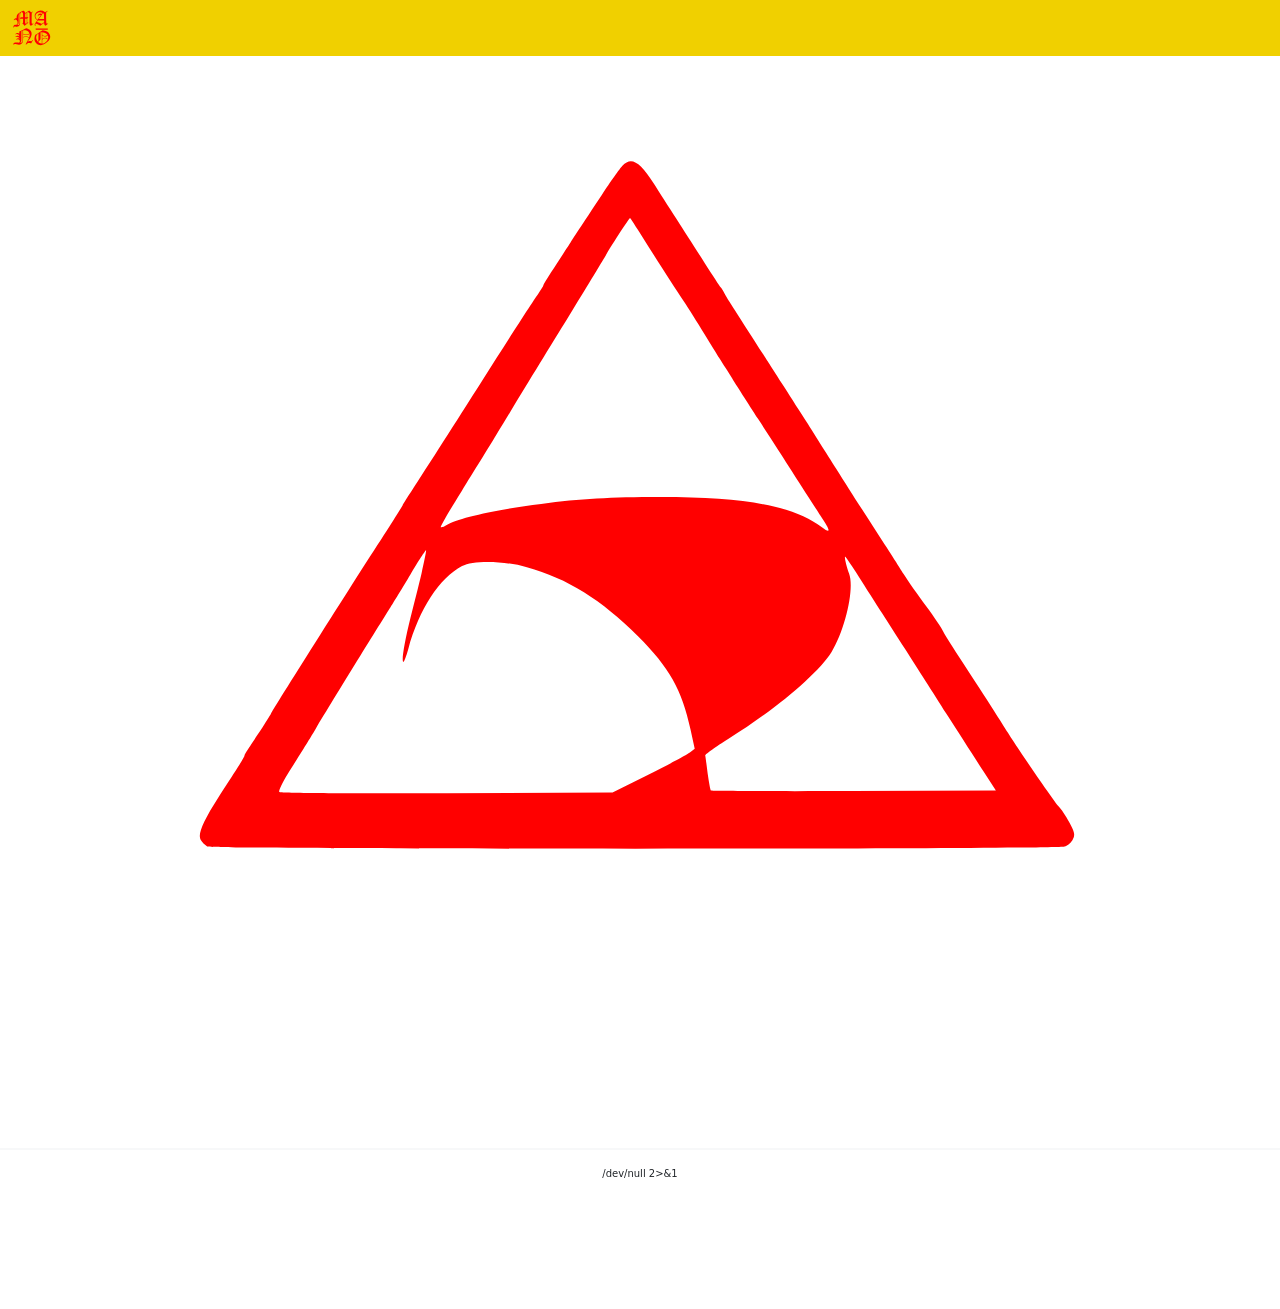
==== index.html @ 6d89c324 "Update index.html" ====
<!doctype html>
<html>
<head>
   <title></title>
   <meta charset="utf-8" />
   <meta name="description"
         content="" />
   <meta name="keywords" content="" />
   <link rel="icon" type="image/svg+xml" href="images/logo.svg" />
   <meta name="viewport" content="width=device-width, initial-scale=1" />
   <meta name="apple-mobile-web-app-capable" content="yes" />
   <meta name="apple-mobile-web-app-status-bar-style" content="black-translucent" />
   <link rel="apple-touch-icon-precomposed" href="images/logo-192x192.png" />

   <link href="https://cdn.jsdelivr.net/npm/bootstrap@5.0.2/dist/css/bootstrap.min.css" rel="stylesheet" integrity="sha384-EVSTQN3/azprG1Anm3QDgpJLIm9Nao0Yz1ztcQTwFspd3yD65VohhpuuCOmLASjC" crossorigin="anonymous" />
</head>
<body>
   <nav class="navbar navbar-expand-md navbar-light fixed-top" style="background-color: #f0d000;">
      <div class="container-fluid">
         <img src="images/logo.svg" alt="logo" style="width: 40px;" />
         <!-- <a class="navbar-brand" href="/">&nbsp; MANO</a> -->
         <button class="navbar-toggler" type="button" data-bs-toggle="collapse" data-bs-target="#navbarCollapse" aria-controls="navbarCollapse" aria-expanded="false" aria-label="Toggle navigation">
            <span class="navbar-toggler-icon"></span>
         </button>
         <div class="collapse navbar-collapse" id="navbarCollapse">
            <ul class="navbar-nav me-auto mb-2 mb-md-0">
               <li class="nav-item">
                  <a class="nav-link" href="#home"></a>
               </li>
            </ul>
         </div>
      </div>
   </nav>
   <div id="home" class="container">
      <p></p>
      <img src="images/NZ-made.svg" width="100%"/>
   </div>
   <div id="contact" class="container">
   </div>
   <hr class="border-2 border-top">
   <footer id="contact" class="container text-center">
   <p style="font-size: x-small;">/dev/null 2>&amp;1</p>
   </footer>
   <h1>&nbsp;</h1>
   <h1>&nbsp;</h1>
   <script src="https://cdn.jsdelivr.net/npm/bootstrap@5.0.2/dist/js/bootstrap.bundle.min.js" integrity="sha384-MrcW6ZMFYlzcLA8Nl+NtUVF0sA7MsXsP1UyJoMp4YLEuNSfAP+JcXn/tWtIaxVXM" crossorigin="anonymous"></script>

</body>
</html>
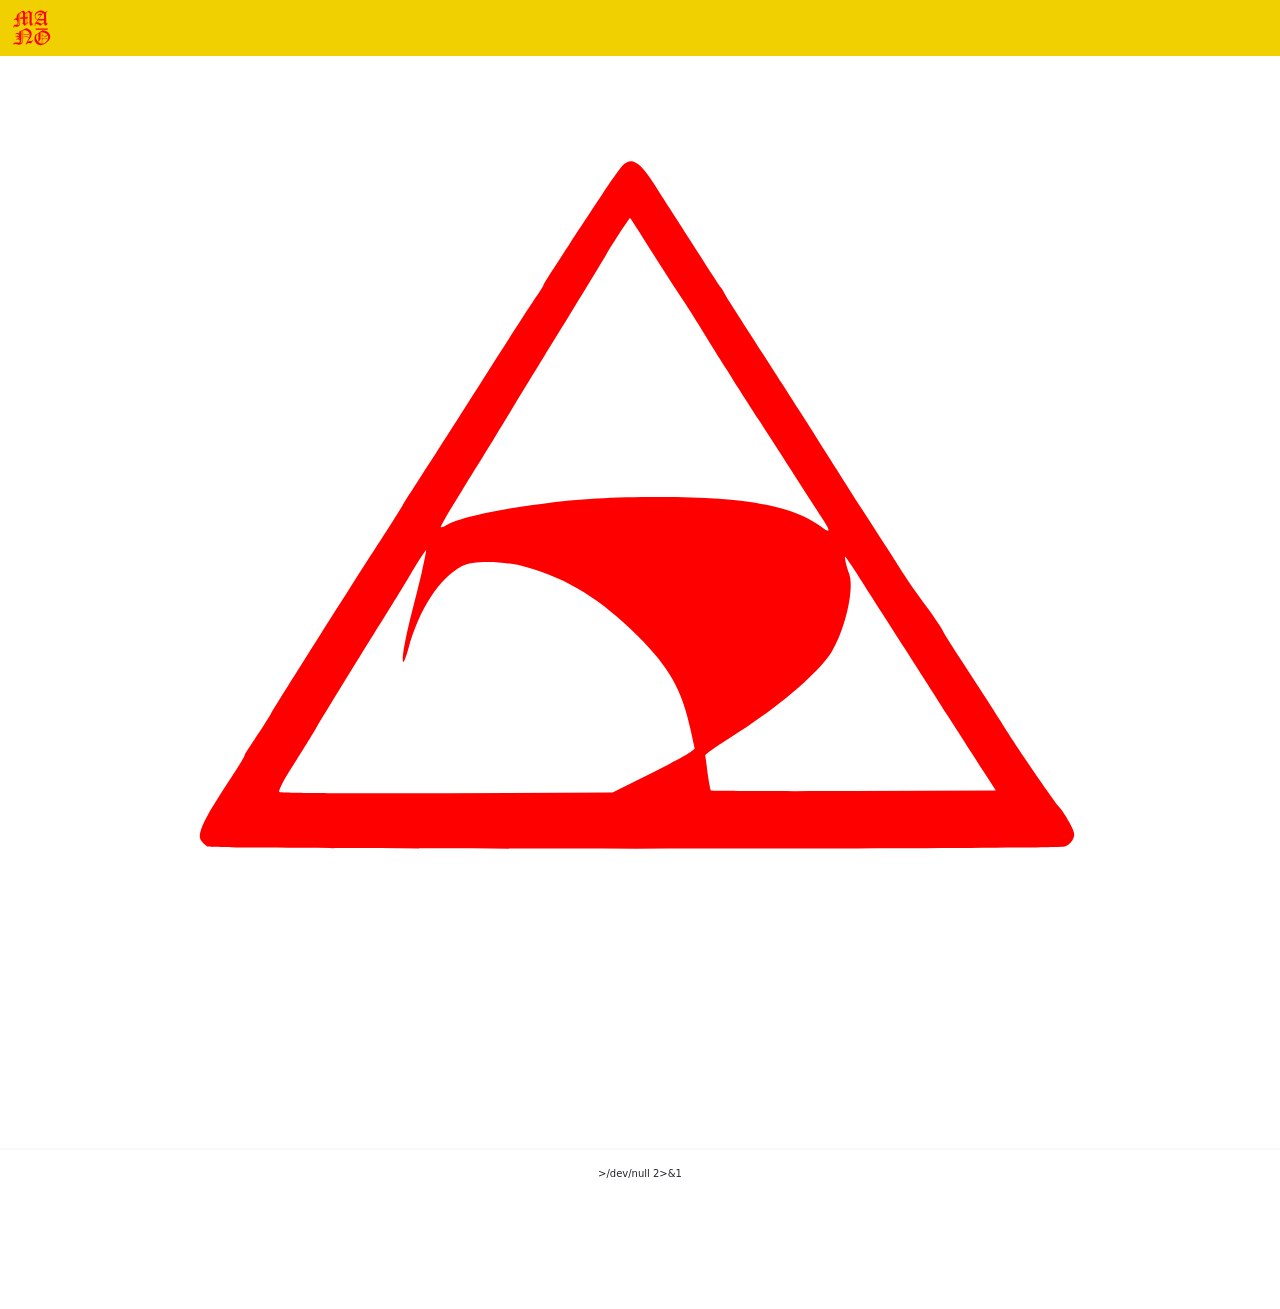
==== commit 6bda8b0a: "Add files via upload" ====
--- a/index.html
+++ b/index.html
@@ -1,8 +1,8 @@
 <!doctype html>
 <html>
 <head>
-   <title></title>
    <meta charset="utf-8" />
+   <title>manō.nz</title>
    <meta name="description"
          content="" />
    <meta name="keywords" content="" />
@@ -39,11 +39,11 @@
    </div>
    <hr class="border-2 border-top">
    <footer id="contact" class="container text-center">
-   <p style="font-size: x-small;">/dev/null 2>&amp;1</p>
+   <p style="font-size: x-small;"> &gt;/dev/null 2&gt;&amp;1</p>
    </footer>
    <h1>&nbsp;</h1>
    <h1>&nbsp;</h1>
    <script src="https://cdn.jsdelivr.net/npm/bootstrap@5.0.2/dist/js/bootstrap.bundle.min.js" integrity="sha384-MrcW6ZMFYlzcLA8Nl+NtUVF0sA7MsXsP1UyJoMp4YLEuNSfAP+JcXn/tWtIaxVXM" crossorigin="anonymous"></script>
 
 </body>
-</html>
+</html>
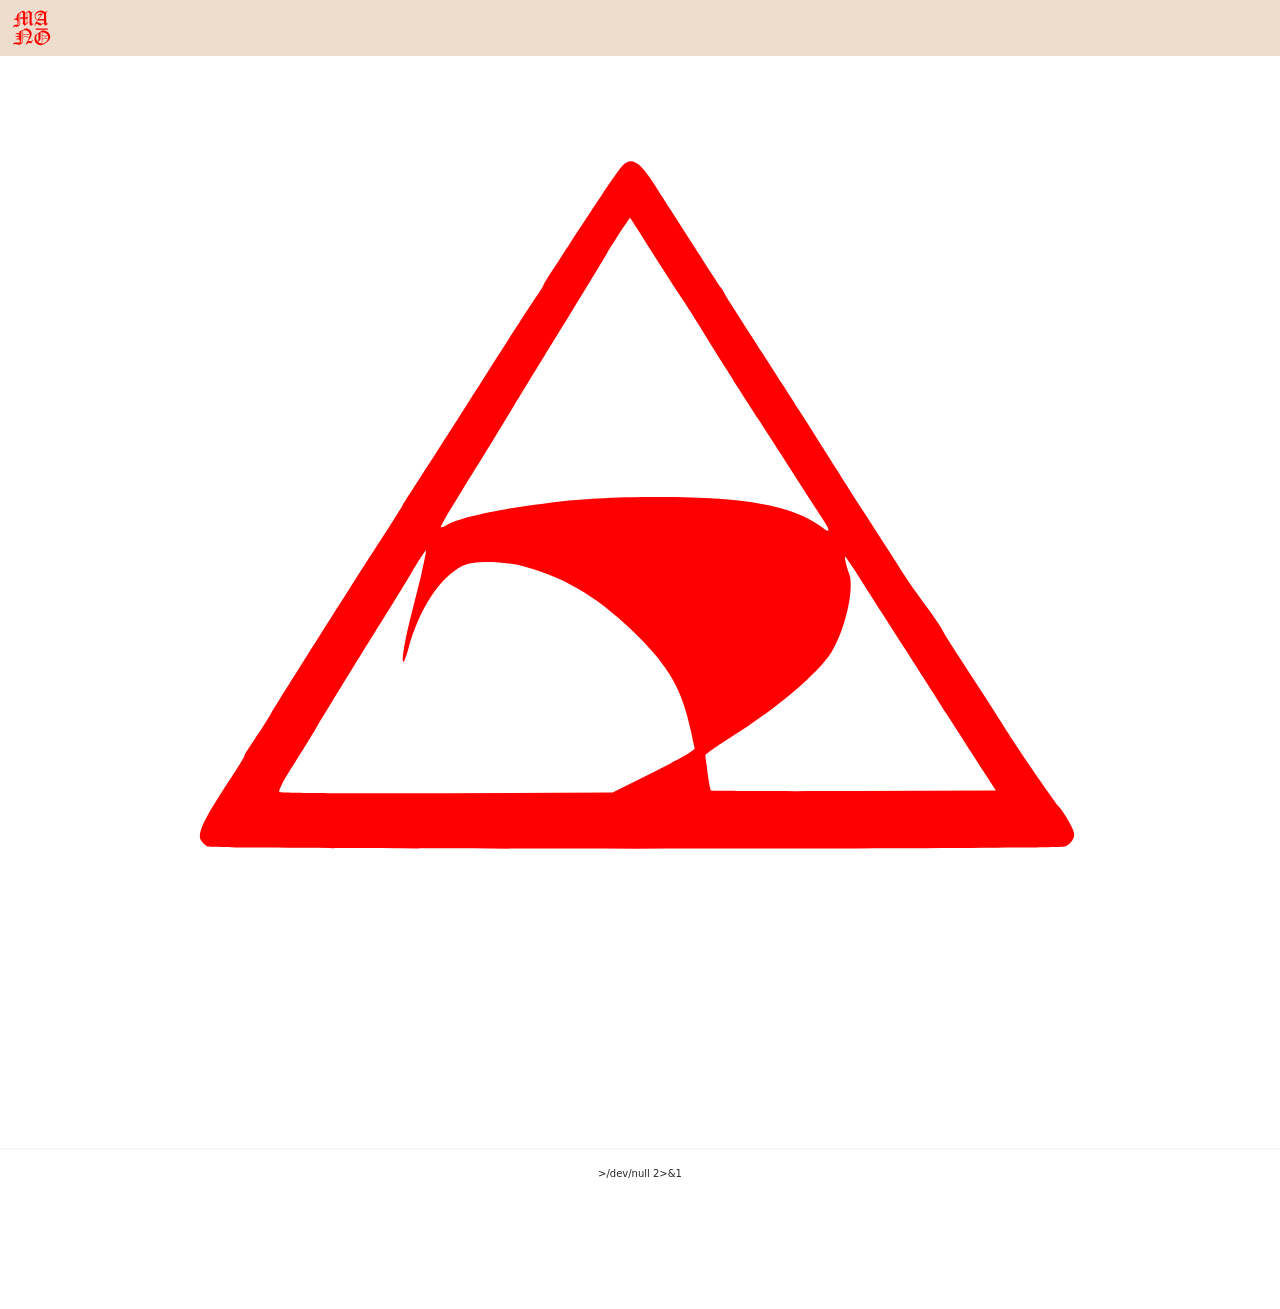
==== commit ade5e5f0: "Add files via upload" ====
--- a/index.html
+++ b/index.html
@@ -15,7 +15,7 @@
    <link href="https://cdn.jsdelivr.net/npm/bootstrap@5.0.2/dist/css/bootstrap.min.css" rel="stylesheet" integrity="sha384-EVSTQN3/azprG1Anm3QDgpJLIm9Nao0Yz1ztcQTwFspd3yD65VohhpuuCOmLASjC" crossorigin="anonymous" />
 </head>
 <body>
-   <nav class="navbar navbar-expand-md navbar-light fixed-top" style="background-color: #f0d000;">
+   <nav class="navbar navbar-expand-md navbar-light fixed-top" style="background-color: #eeddcc;">
       <div class="container-fluid">
          <img src="images/logo.svg" alt="logo" style="width: 40px;" />
          <!-- <a class="navbar-brand" href="/">&nbsp; MANO</a> -->
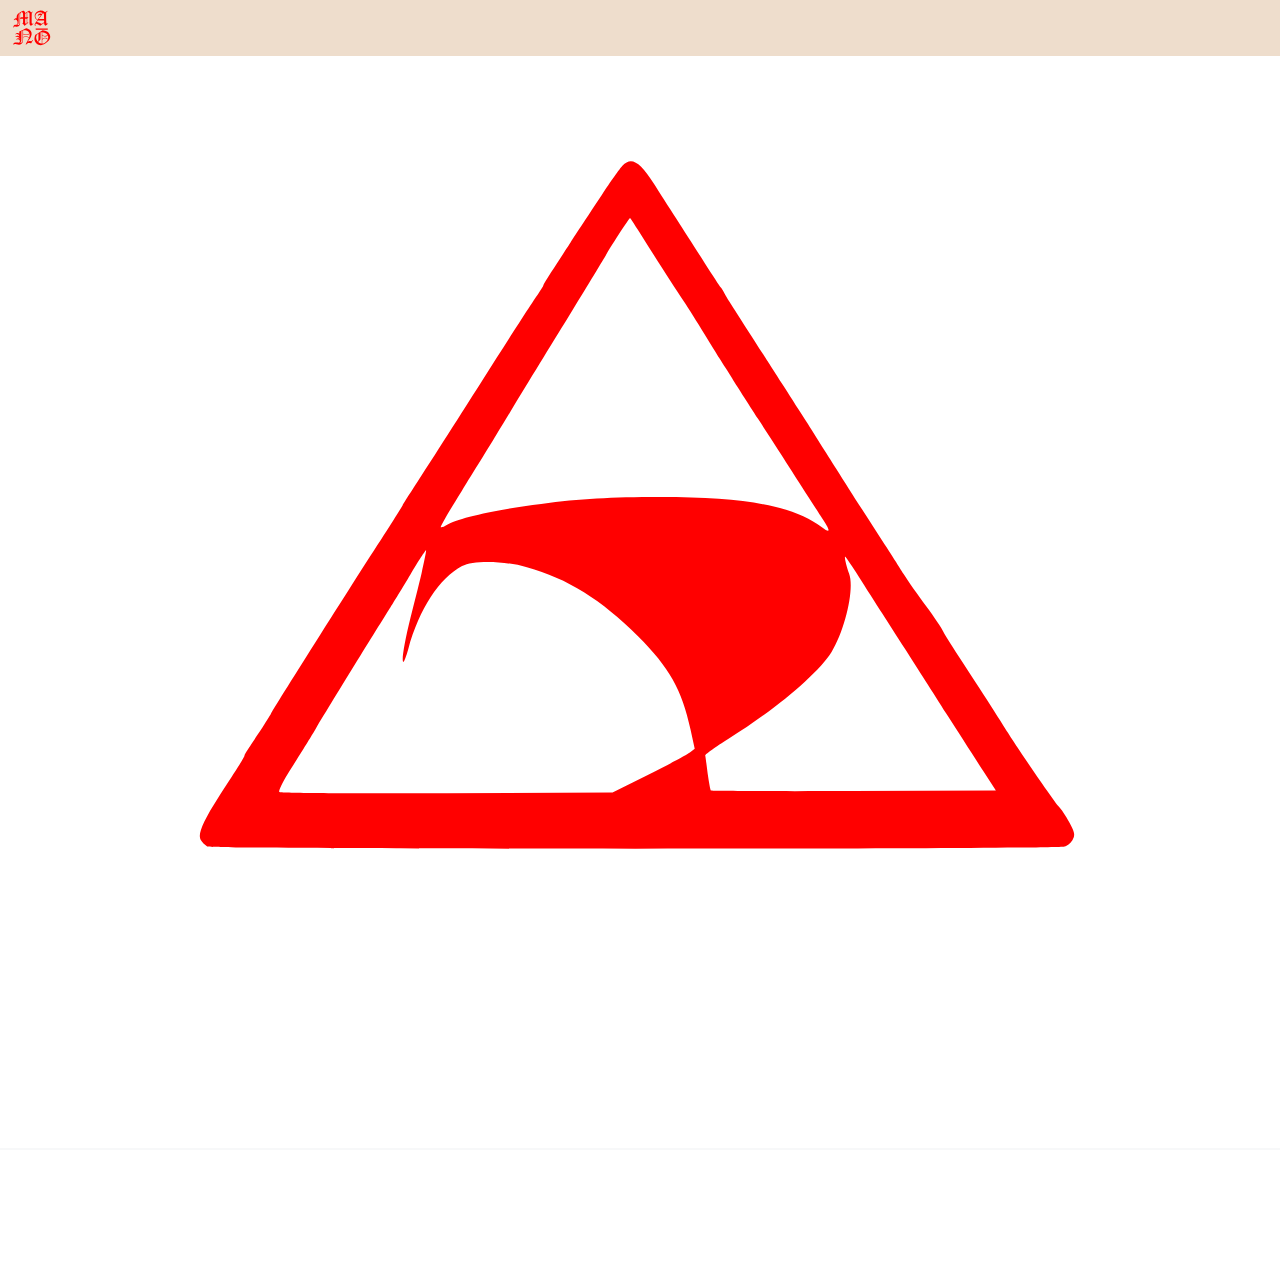
==== commit 6ce10782: "Update index.html" ====
--- a/index.html
+++ b/index.html
@@ -2,7 +2,7 @@
 <html>
 <head>
    <meta charset="utf-8" />
-   <title>manō.nz</title>
+   <title>mano.nz</title>
    <meta name="description"
          content="" />
    <meta name="keywords" content="" />
@@ -10,15 +10,28 @@
    <meta name="viewport" content="width=device-width, initial-scale=1" />
    <meta name="apple-mobile-web-app-capable" content="yes" />
    <meta name="apple-mobile-web-app-status-bar-style" content="black-translucent" />
-   <link rel="apple-touch-icon-precomposed" href="images/logo-192x192.png" />
 
    <link href="https://cdn.jsdelivr.net/npm/bootstrap@5.0.2/dist/css/bootstrap.min.css" rel="stylesheet" integrity="sha384-EVSTQN3/azprG1Anm3QDgpJLIm9Nao0Yz1ztcQTwFspd3yD65VohhpuuCOmLASjC" crossorigin="anonymous" />
+   <style>
+      .horizonalSpin {
+         animation: spinHorizontal 5s infinite linear;
+      }
+
+      @keyframes spinHorizontal {
+         0% {
+            transform: rotateY(0deg);
+         }
+
+         100% {
+            transform: rotateY(360deg);
+         }
+      }
+   </style>
 </head>
 <body>
    <nav class="navbar navbar-expand-md navbar-light fixed-top" style="background-color: #eeddcc;">
       <div class="container-fluid">
          <img src="images/logo.svg" alt="logo" style="width: 40px;" />
-         <!-- <a class="navbar-brand" href="/">&nbsp; MANO</a> -->
          <button class="navbar-toggler" type="button" data-bs-toggle="collapse" data-bs-target="#navbarCollapse" aria-controls="navbarCollapse" aria-expanded="false" aria-label="Toggle navigation">
             <span class="navbar-toggler-icon"></span>
          </button>
@@ -33,17 +46,17 @@
    </nav>
    <div id="home" class="container">
       <p></p>
-      <img src="images/NZ-made.svg" width="100%"/>
+      <img src="images/NZ-made.svg" width="100%" class="horizonalSpin"/>
    </div>
    <div id="contact" class="container">
    </div>
    <hr class="border-2 border-top">
    <footer id="contact" class="container text-center">
-   <p style="font-size: x-small;"> &gt;/dev/null 2&gt;&amp;1</p>
    </footer>
    <h1>&nbsp;</h1>
    <h1>&nbsp;</h1>
    <script src="https://cdn.jsdelivr.net/npm/bootstrap@5.0.2/dist/js/bootstrap.bundle.min.js" integrity="sha384-MrcW6ZMFYlzcLA8Nl+NtUVF0sA7MsXsP1UyJoMp4YLEuNSfAP+JcXn/tWtIaxVXM" crossorigin="anonymous"></script>
 
 </body>
-</html>+</html>
+
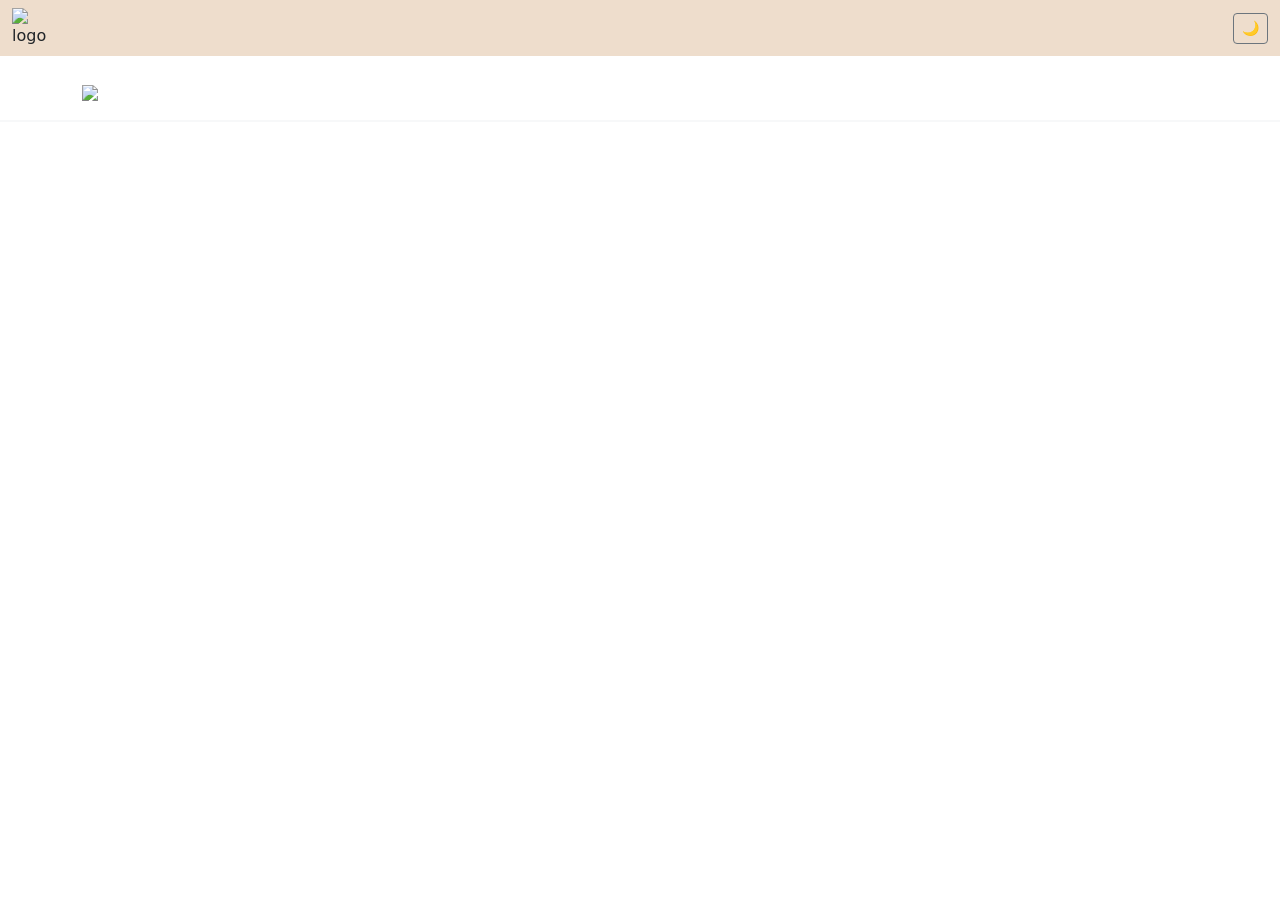
==== commit f880abf5: "update to the latest bootstrap" ====
--- a/index.html
+++ b/index.html
@@ -1,17 +1,17 @@
 <!doctype html>
-<html>
+<html lang="en" data-bs-theme="light">
 <head>
    <meta charset="utf-8" />
    <title>mano.nz</title>
-   <meta name="description"
-         content="" />
+   <meta name="description" content="" />
    <meta name="keywords" content="" />
    <link rel="icon" type="image/svg+xml" href="images/logo.svg" />
    <meta name="viewport" content="width=device-width, initial-scale=1" />
    <meta name="apple-mobile-web-app-capable" content="yes" />
    <meta name="apple-mobile-web-app-status-bar-style" content="black-translucent" />
 
-   <link href="https://cdn.jsdelivr.net/npm/bootstrap@5.0.2/dist/css/bootstrap.min.css" rel="stylesheet" integrity="sha384-EVSTQN3/azprG1Anm3QDgpJLIm9Nao0Yz1ztcQTwFspd3yD65VohhpuuCOmLASjC" crossorigin="anonymous" />
+   <link href="https://cdn.jsdelivr.net/npm/bootstrap@5.3.8/dist/css/bootstrap.min.css" rel="stylesheet" integrity="sha384-sRIl4kxILFvY47J16cr9ZwB07vP4J8+LH7qKQnuqkuIAvNWLzeN8tE5YBujZqJLB" crossorigin="anonymous">
+
    <style>
       .horizonalSpin {
          animation: spinHorizontal 5s infinite linear;
@@ -26,37 +26,76 @@
             transform: rotateY(360deg);
          }
       }
+
+      [data-bs-theme="dark"] .navbar {
+         background-color: #3d352e !important; /* Slightly darker shade for dark mode */
+      }
    </style>
 </head>
 <body>
-   <nav class="navbar navbar-expand-md navbar-light fixed-top" style="background-color: #eeddcc;">
+
+   <!-- Navigation Bar -->
+   <nav class="navbar navbar-expand-md fixed-top" style="background-color: #eeddcc;">
       <div class="container-fluid">
-         <img src="images/logo.svg" alt="logo" style="width: 40px;" />
+         <div class="d-flex align-items-center">
+            <img src="https://mano.nz/images/logo.svg" alt="logo" style="width: 40px;" class="me-2" />
+         </div>
+
          <button class="navbar-toggler" type="button" data-bs-toggle="collapse" data-bs-target="#navbarCollapse" aria-controls="navbarCollapse" aria-expanded="false" aria-label="Toggle navigation">
             <span class="navbar-toggler-icon"></span>
          </button>
+
          <div class="collapse navbar-collapse" id="navbarCollapse">
             <ul class="navbar-nav me-auto mb-2 mb-md-0">
                <li class="nav-item">
                   <a class="nav-link" href="#home"></a>
                </li>
             </ul>
+
+            <!-- Dark Mode Toggle Button inside Navbar -->
+            <button class="btn btn-outline-secondary btn-sm ms-auto" id="themeToggle" type="button">
+               🌙
+            </button>
          </div>
       </div>
    </nav>
-   <div id="home" class="container">
+
+   <div id="home" class="container" style="margin-top: 80px;">
       <p></p>
-      <img src="images/NZ-made.svg" width="100%" class="horizonalSpin"/>
+      <img src="https://mano.nz/images/NZ-made.svg" style="width: 100%;" class="horizonalSpin" />
    </div>
+
    <div id="contact" class="container">
    </div>
+
    <hr class="border-2 border-top">
+
    <footer id="contact" class="container text-center">
    </footer>
+
    <h1>&nbsp;</h1>
    <h1>&nbsp;</h1>
-   <script src="https://cdn.jsdelivr.net/npm/bootstrap@5.0.2/dist/js/bootstrap.bundle.min.js" integrity="sha384-MrcW6ZMFYlzcLA8Nl+NtUVF0sA7MsXsP1UyJoMp4YLEuNSfAP+JcXn/tWtIaxVXM" crossorigin="anonymous"></script>
 
+   <script src="https://cdn.jsdelivr.net/npm/bootstrap@5.3.8/dist/js/bootstrap.bundle.min.js" integrity="sha384-FKyoEForCGlyvwx9Hj09JcYn3nv7wiPVlz7YYwJrWVcXK/BmnVDxM+D2scQbITxI" crossorigin="anonymous"></script>
+
+   <!-- Dark Mode Toggle Logic -->
+   <script>
+      const toggleBtn = document.getElementById('themeToggle');
+      const htmlElement = document.documentElement;
+
+      toggleBtn.addEventListener('click', () => {
+         const currentTheme = htmlElement.getAttribute('data-bs-theme');
+
+         if (currentTheme === 'light') {
+            htmlElement.setAttribute('data-bs-theme', 'dark');
+            toggleBtn.innerHTML = '☀️';
+            toggleBtn.classList.replace('btn-outline-secondary', 'btn-outline-light');
+         } else {
+            htmlElement.setAttribute('data-bs-theme', 'light');
+            toggleBtn.innerHTML = '🌙';
+            toggleBtn.classList.replace('btn-outline-light', 'btn-outline-secondary');
+         }
+      });
+   </script>
 </body>
 </html>
-
